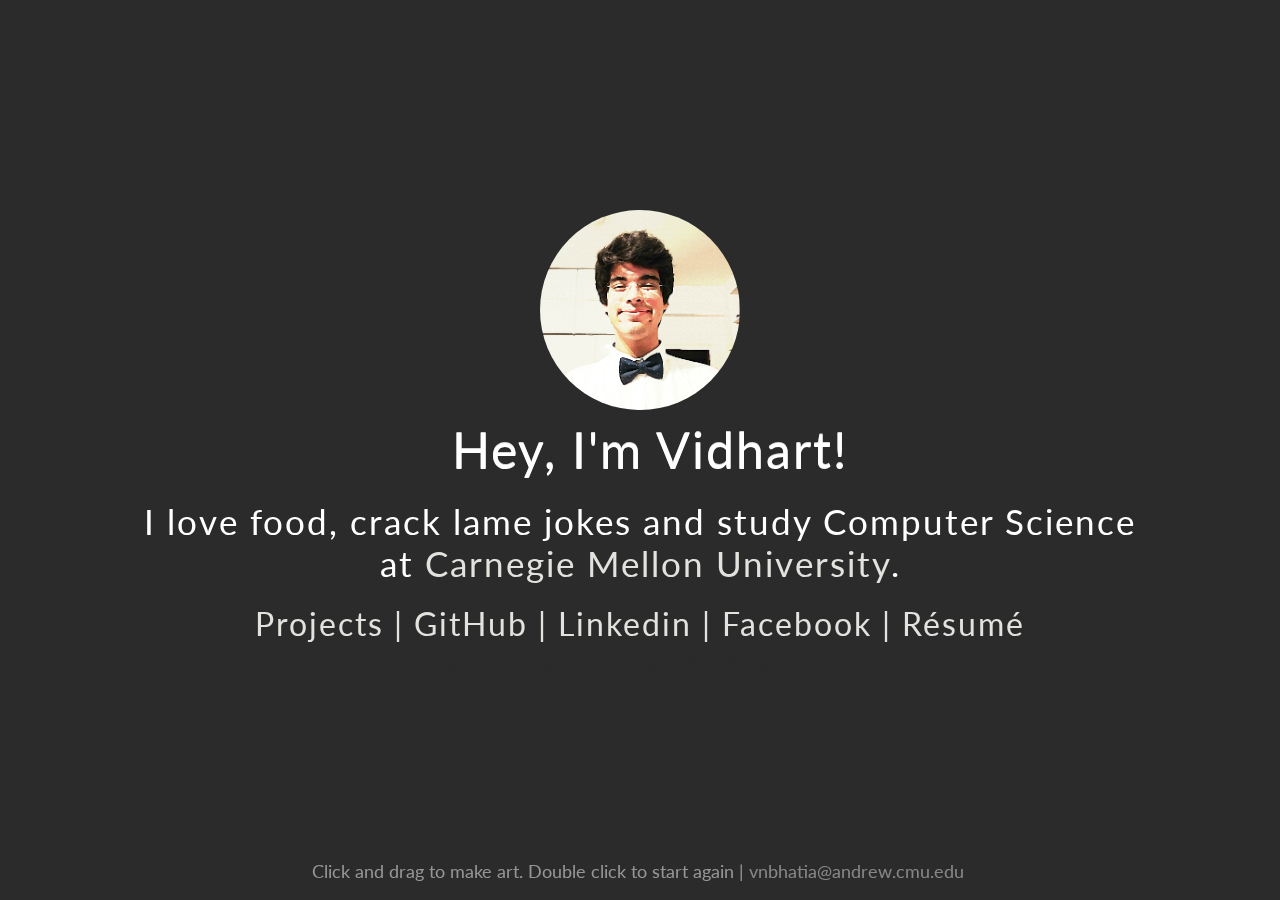
==== index.html @ 8f1c992a "added meta" ====
<!DOCTYPE html>
<html >
<head>
  <meta charset="UTF-8">
   <meta name="description" content="Hey, I'm Vidhart Bhatia! I love food, crack lame jokes and study Computer Science at Carnegie Mellon University.">
  <title>Vidhart Bhatia</title>
  <link rel="icon"  type="image/png"  href="files/favicon.ico" />
  <link href='https://fonts.googleapis.com/css?family=Anaheim' rel='stylesheet' type='text/css'>
<link href="https://fonts.googleapis.com/css?family=Lato|Rubik" rel="stylesheet">  <link rel="stylesheet" href="css/style.css">
</head>

<body>
  <div class ="wrapper">
  <img class="round" src="files/vids.png"/> 
  <div id="Name">Hey, <x><span>I'm Vidhart!</span></x></div>
  <div id = "intro">I love food, crack lame jokes and study Computer Science at <a id ="cmu" href= "http://www.cmu.edu/"> Carnegie Mellon University</a>.

  </div>
  <div id= "links">   <a id="pr" href= "projects.html" > Projects </a>|

    <a id="git" href= "https://github.com/vidhartbhatia" target="_blank"> GitHub </a>|
     <a id="ld" href= "https://www.linkedin.com/in/vidhart-bhatia-954b00135" target="_blank"> Linkedin </a>|
    <a id="fb" href= "https://www.facebook.com/vidhart" target="_blank"> Facebook </a>|
    <a id="cv" href="./files/resume aug 17.pdf" download="Vidhart-Bhatia" target="_blank"> R&eacute;sum&eacute; </a>
   <div class = "hidden"> I also love Art and <a id="tr" href= "Map/index.html" >Traveling!</a></div>

    </div>
  </div>
<canvas id='c'></canvas>
  <script src='js/kzymdn.js'></script>
  <script src="js/index.js"></script>
<div class = "footer"><div class="inline"> Click and drag to make art. Double click to start again | <a href="mailto:vnbhatia@andrew.cmu.edu" id = "email">vnbhatia@andrew.cmu.edu</a></div> <div id="emojii"></div></div>
</body>
</html>
---- css/style.css ----
body,a {
   font-family: 'Lato', sans-serif;
    padding: 0;
    margin: 0;
    background: #2b2b2b;
    overflow: auto;
    overflow-y: auto;
    -webkit-user-select: none;
       -moz-user-select: none;
         -o-user-select: none;
        -ms-user-select: none;
            user-select: none;
}

canvas {
    position: absolute;
    top: 0;
    left: 0;
    z-index: -1;
}
.wrapper {
    position: fixed;
    top: 50%;
    width: 100%;
    margin-top: -15em; 

}
a {
        color: #e2e2de;
            text-decoration: none;
            background-color:rgba(0,0,0,0);


}
#Name {
    color: white;
    font-size: 50px;
    text-align: center;
    letter-spacing: 2px;
    z-index: 0;
    width: 100%;
    text-shadow: 0 -1px 0 #d3d3d1;
    padding: 10px;
}
.round {
    align-self: center;
    border-radius: 100px;
    width: 200px;
    height:200px;
    margin-left: auto;
    margin-right: auto;
    display: block;
}

#intro {
    color: white;
    font-size: 35px;
    text-align: center;
    letter-spacing: 2px;
    z-index: 0;
    width: 80%;
    mix-blend-mode: difference;
    margin: auto;
    padding: 10px;

}

#cmu:hover{
  background: url(../files/cmu.png) no-repeat center center;
	background-size: cover;
	color: #fff;
	-webkit-text-fill-color: transparent;
    -webkit-background-clip: text;
    font-size: 35px;
}

x:hover span {display:none}
x:hover:before {content:"Call me Vids!"}

.hidden {
    color: #2b2b2b;
    font-size: 30px;
    text-align: center;
    letter-spacing: 2px;
    z-index: 0;
    width: 100%;
}

#links{
    margin-top: 10px;
    display: block;
    color: #e2e2de;
    font-size: 32px;
    text-align: center;
    letter-spacing: 2px;
    position: static ;
    z-index: 0;
    width: 100%;
    
}
#git:hover {
    text-decoration: none;
    color: #DAF7A6;
}
#fb:hover {
    text-decoration: none;
    color: #85C1E9;
}
#ld:hover {
    text-decoration: none;
    color: #F882DC;
}
#cv:hover {
    text-decoration: none;
    color: #ABEBC6;
}
#hm:hover {
    text-decoration: none;
    color: #F7DC6F;
}
#pr:hover {
    text-decoration: none;
    color: #D7BDE2;
}
#email:hover {
    text-decoration: none;
    color: #F8C471;
}
#tr {
    color: #2b2b2b;
    text-decoration: none;
}
.dg.ac {
  z-index: 2;
}

.inline {
    display: inline;
    font-size: 18px;
}
#emojii{
    display: inline;
    display: inline-block;
    color:white;
}

.footer {
    text-align: center;
    color:white;
    opacity: 0.5;
    position: fixed; 
    bottom: 0;
    left: 0;
    right: 0;
    height: 40px;
}

/*projects*/
.project {
    font-size: 16px;
    color: white;
    min-height: 200px;
    width: 90%;
    align-content: center;
    margin-left: auto;
    margin-right: auto;
    padding: 10px;
}
.more {
    color: white;
    width: 90%;
    align-content: center;
    margin-left: auto;
    margin-right: auto;
    margin-bottom: 10px;
    padding: 20px;
}

.project h1 {    
    margin-top: 0px;
    margin-left: 0px;
    margin-bottom: 0;
    overflow:auto;
    display:block;
    font-size: 20px;
}
.project p {    
    margin-left: 10px;
    overflow:auto;
    display:block;
    font-size:17px;
    letter-spacing: 1px;
}
.roundrect {   
margin-right: 20px;
float: left;
vertical-align: text-top;
border-radius: 10px;
width:300px;
height: 200px;
  

}

hr{
    display: none;
    width: 90%;
    align-content: center;
}

#title {
    color: white;
    top:10%;
    width: 90%;
    margin-left: auto;
    margin-right: auto;
}
.wrapper-proj {
    width: 100%;
}
z{
    color: #F08080;
}
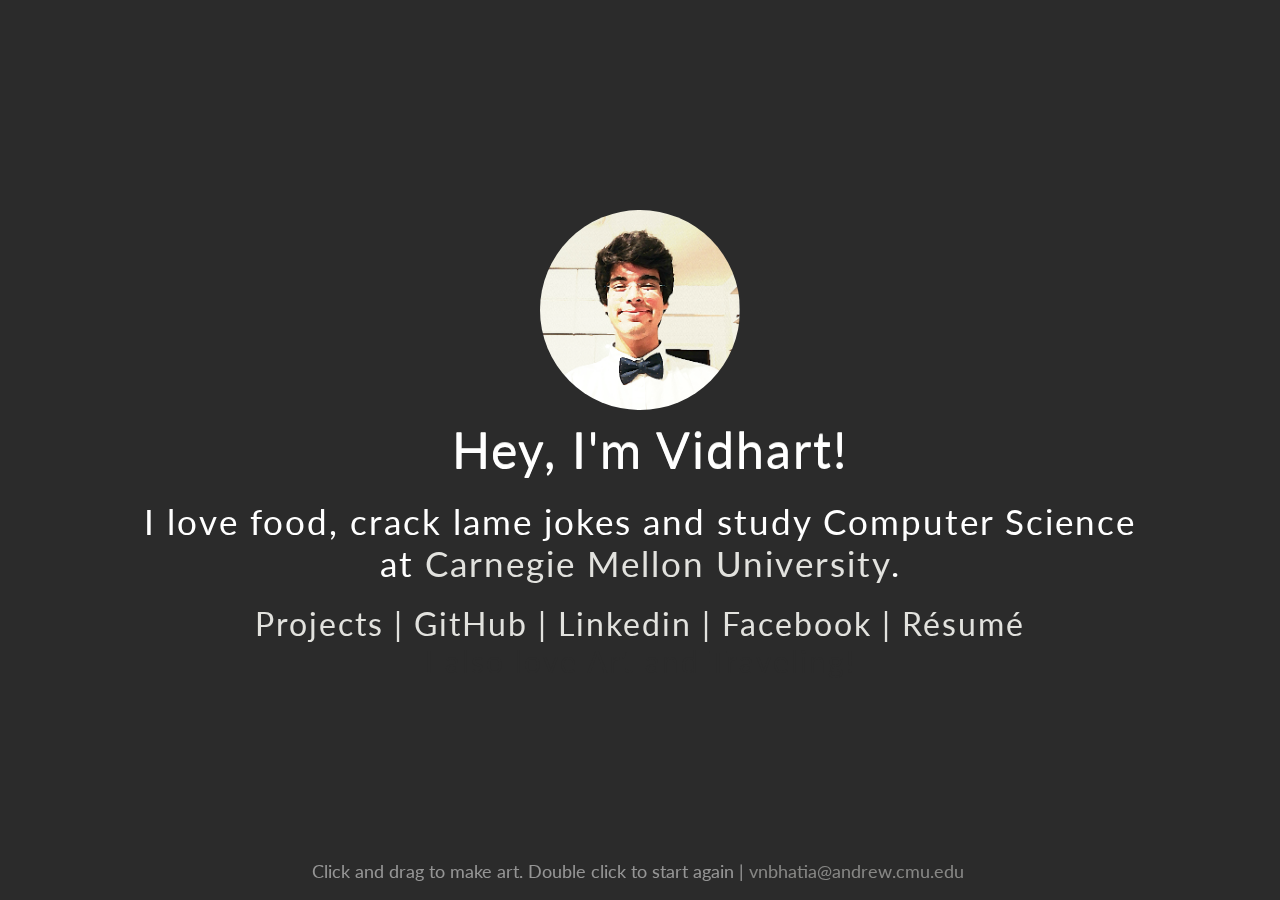
==== commit db5f4ca7: "maintainenece" ====
--- a/index.html
+++ b/index.html
@@ -7,13 +7,23 @@
   <link rel="icon"  type="image/png"  href="files/favicon.ico" />
   <link href='https://fonts.googleapis.com/css?family=Anaheim' rel='stylesheet' type='text/css'>
 <link href="https://fonts.googleapis.com/css?family=Lato|Rubik" rel="stylesheet">  <link rel="stylesheet" href="css/style.css">
+<script>
+  (function(i,s,o,g,r,a,m){i['GoogleAnalyticsObject']=r;i[r]=i[r]||function(){
+  (i[r].q=i[r].q||[]).push(arguments)},i[r].l=1*new Date();a=s.createElement(o),
+  m=s.getElementsByTagName(o)[0];a.async=1;a.src=g;m.parentNode.insertBefore(a,m)
+  })(window,document,'script','https://www.google-analytics.com/analytics.js','ga');
+
+  ga('create', 'UA-59046554-3', 'auto');
+  ga('send', 'pageview');
+
+</script>
 </head>
 
 <body>
   <div class ="wrapper">
   <img class="round" src="files/vids.png"/> 
   <div id="Name">Hey, <x><span>I'm Vidhart!</span></x></div>
-  <div id = "intro">I love food, crack lame jokes and study Computer Science at <a id ="cmu" href= "http://www.cmu.edu/"> Carnegie Mellon University</a>.
+  <div id = "intro">I love food, crack lame jokes and study Computer Science at <a id ="cmu" href= "http://www.cmu.edu/">Carnegie&nbsp;Mellon&nbsp;University</a>.
 
   </div>
   <div id= "links">   <a id="pr" href= "projects.html" > Projects </a>|
--- a/css/style.css
+++ b/css/style.css
@@ -66,12 +66,14 @@
 }
 
 #cmu:hover{
-  background: url(../files/cmu.png) no-repeat center center;
-	background-size: cover;
-	color: #fff;
+     background: url(../files/cmu.png) repeat center center;
+    background-repeat: repeat;
+    background-size: cover;
+
+    color: #fff;
+    display: inline;
 	-webkit-text-fill-color: transparent;
     -webkit-background-clip: text;
-    font-size: 35px;
 }
 
 x:hover span {display:none}
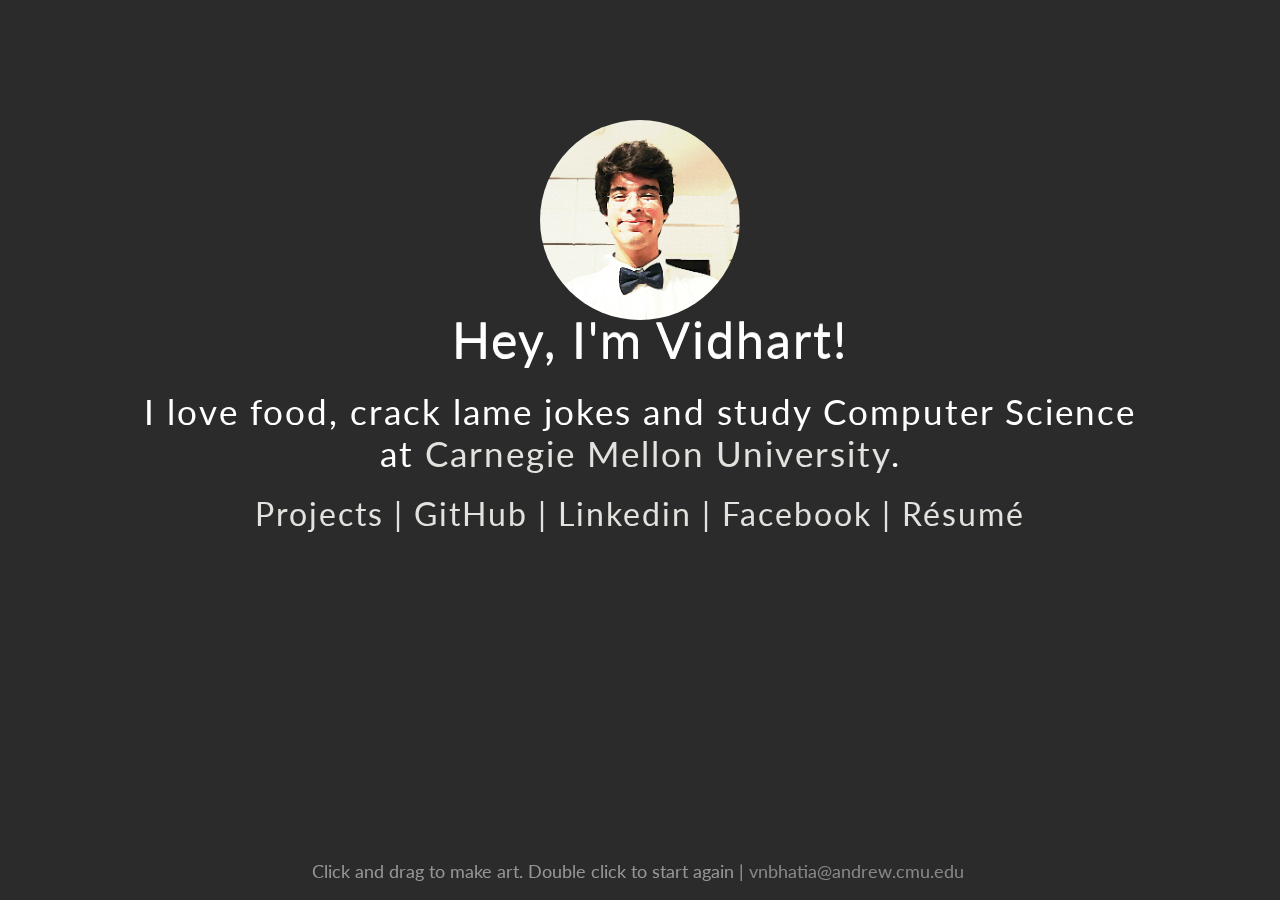
==== commit 57887156: "yo" ====
--- a/index.html
+++ b/index.html
@@ -20,8 +20,9 @@
 </head>
 
 <body>
-  <div class ="wrapper">
-  <img class="round" src="files/vids.png"/> 
+  <div class ="wrapperimg">
+  <img class="round" src="files/vids.png"/> </div>
+   <div class ="wrapper">
   <div id="Name">Hey, <x><span>I'm Vidhart!</span></x></div>
   <div id = "intro">I love food, crack lame jokes and study Computer Science at <a id ="cmu" href= "http://www.cmu.edu/">Carnegie&nbsp;Mellon&nbsp;University</a>.
 
--- a/css/style.css
+++ b/css/style.css
@@ -18,9 +18,17 @@
     left: 0;
     z-index: -1;
 }
+.wrapperimg {
+    position: fixed;
+    top: 40%;
+    width: 100%;
+    margin-top: -15em; 
+    z-index: -5;
+
+}
 .wrapper {
     position: fixed;
-    top: 50%;
+    top: 60%;
     width: 100%;
     margin-top: -15em; 
 
@@ -50,6 +58,13 @@
     margin-left: auto;
     margin-right: auto;
     display: block;
+    z-index: -1000;
+    
+    user-select: none;
+-moz-user-select: none;
+-webkit-user-drag: none;
+-webkit-user-select: none;
+-ms-user-select: none;
 }
 
 #intro {
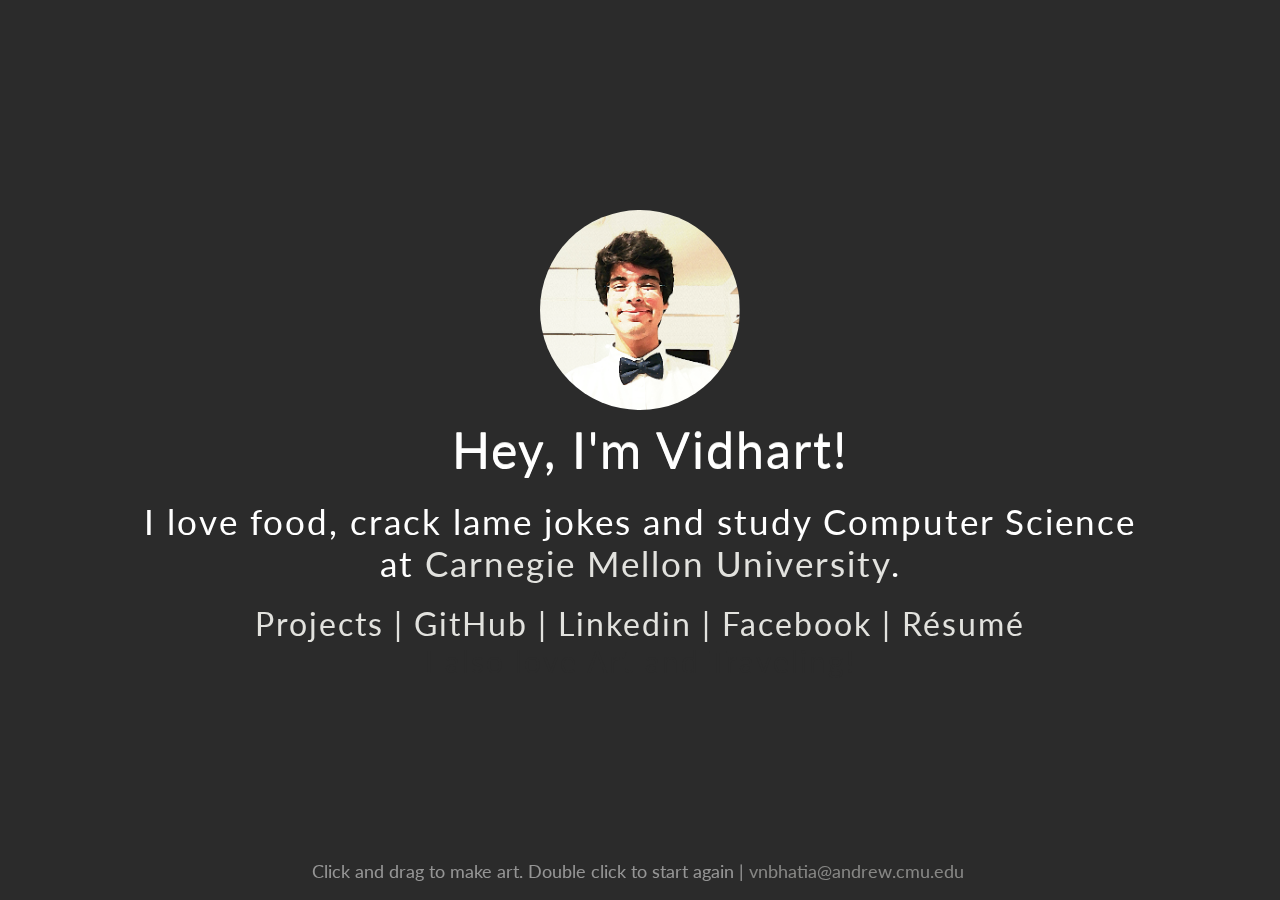
==== commit 7363356c: "Revert "yo"" ====
--- a/index.html
+++ b/index.html
@@ -20,9 +20,8 @@
 </head>
 
 <body>
-  <div class ="wrapperimg">
-  <img class="round" src="files/vids.png"/> </div>
-   <div class ="wrapper">
+  <div class ="wrapper">
+  <img class="round" src="files/vids.png"/> 
   <div id="Name">Hey, <x><span>I'm Vidhart!</span></x></div>
   <div id = "intro">I love food, crack lame jokes and study Computer Science at <a id ="cmu" href= "http://www.cmu.edu/">Carnegie&nbsp;Mellon&nbsp;University</a>.
 
--- a/css/style.css
+++ b/css/style.css
@@ -18,17 +18,9 @@
     left: 0;
     z-index: -1;
 }
-.wrapperimg {
-    position: fixed;
-    top: 40%;
-    width: 100%;
-    margin-top: -15em; 
-    z-index: -5;
-
-}
 .wrapper {
     position: fixed;
-    top: 60%;
+    top: 50%;
     width: 100%;
     margin-top: -15em; 
 
@@ -58,13 +50,6 @@
     margin-left: auto;
     margin-right: auto;
     display: block;
-    z-index: -1000;
-    
-    user-select: none;
--moz-user-select: none;
--webkit-user-drag: none;
--webkit-user-select: none;
--ms-user-select: none;
 }
 
 #intro {
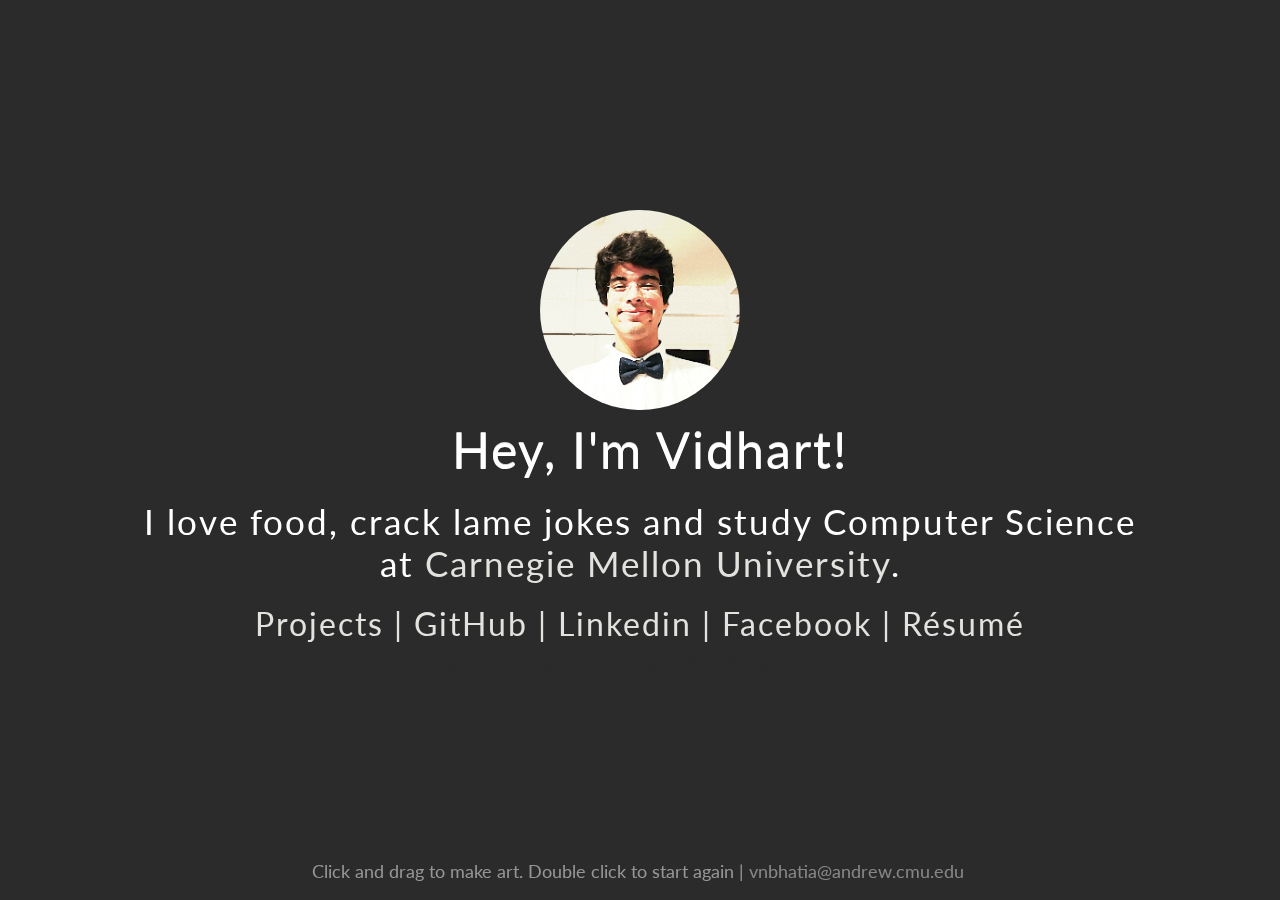
==== commit bbf54a97: "updated rsume again" ====
--- a/index.html
+++ b/index.html
@@ -31,7 +31,7 @@
     <a id="git" href= "https://github.com/vidhartbhatia" target="_blank"> GitHub </a>|
      <a id="ld" href= "https://www.linkedin.com/in/vidhart-bhatia-954b00135" target="_blank"> Linkedin </a>|
     <a id="fb" href= "https://www.facebook.com/vidhart" target="_blank"> Facebook </a>|
-    <a id="cv" href="./files/resume aug 17.pdf" download="Vidhart-Bhatia" target="_blank"> R&eacute;sum&eacute; </a>
+    <a id="cv" href="./files/Vidhart Bhatia - Resume.pdf" download="Vidhart-Bhatia" target="_blank"> R&eacute;sum&eacute; </a>
    <div class = "hidden"> I also love Art and <a id="tr" href= "Map/index.html" >Traveling!</a></div>
 
     </div>
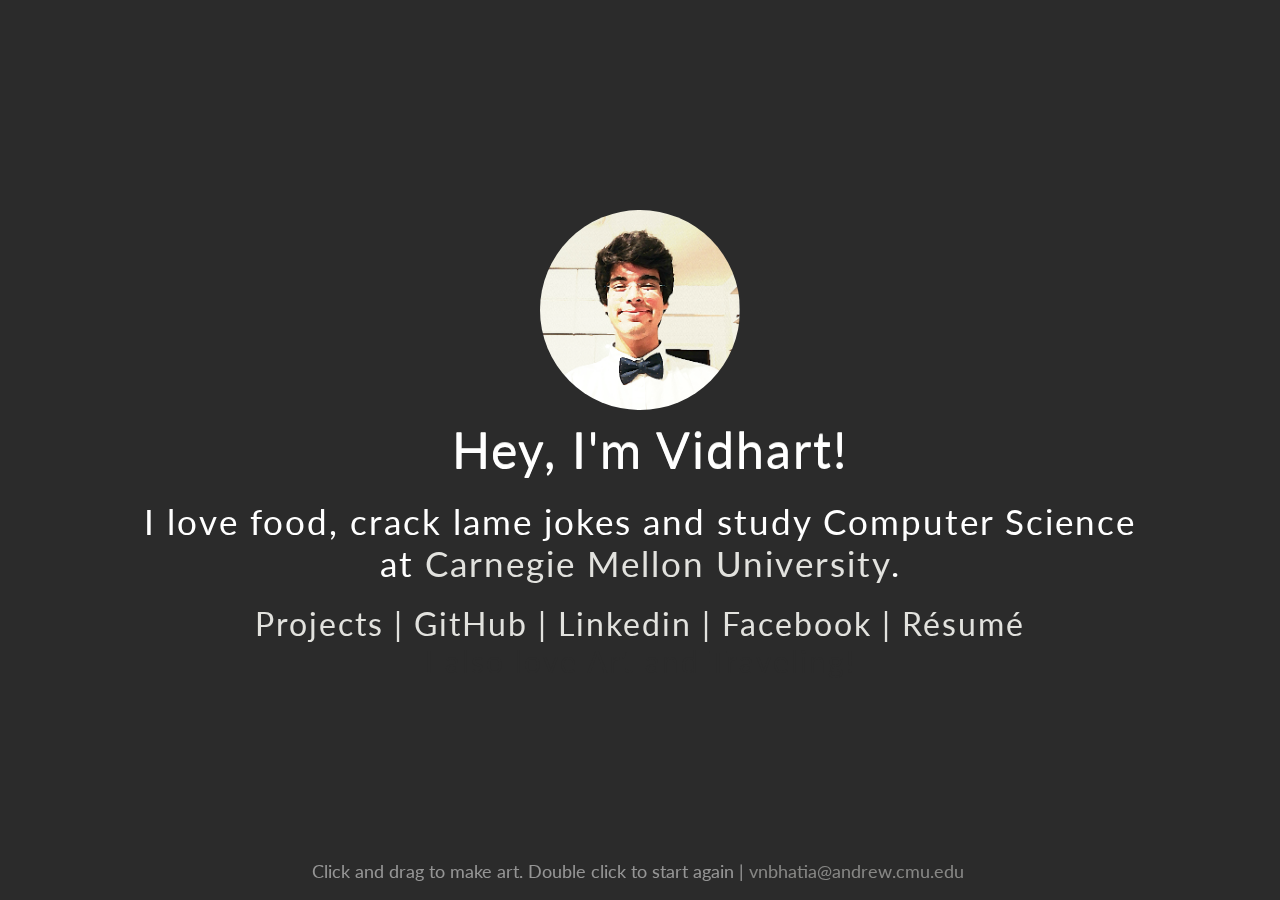
==== commit db94a15d: "updated formatting" ====
--- a/index.html
+++ b/index.html
@@ -1,44 +1,66 @@
 <!DOCTYPE html>
-<html >
+<html>
+
 <head>
   <meta charset="UTF-8">
-   <meta name="description" content="Hey, I'm Vidhart Bhatia! I love food, crack lame jokes and study Computer Science at Carnegie Mellon University.">
+  <meta name="description" content="Hey, I'm Vidhart Bhatia! I love food, crack lame jokes and study Computer Science at Carnegie Mellon University.">
   <title>Vidhart Bhatia</title>
-  <link rel="icon"  type="image/png"  href="files/favicon.ico" />
+  <link rel="icon" type="image/png" href="files/favicon.ico" />
   <link href='https://fonts.googleapis.com/css?family=Anaheim' rel='stylesheet' type='text/css'>
-<link href="https://fonts.googleapis.com/css?family=Lato|Rubik" rel="stylesheet">  <link rel="stylesheet" href="css/style.css">
-<script>
-  (function(i,s,o,g,r,a,m){i['GoogleAnalyticsObject']=r;i[r]=i[r]||function(){
-  (i[r].q=i[r].q||[]).push(arguments)},i[r].l=1*new Date();a=s.createElement(o),
-  m=s.getElementsByTagName(o)[0];a.async=1;a.src=g;m.parentNode.insertBefore(a,m)
-  })(window,document,'script','https://www.google-analytics.com/analytics.js','ga');
+  <link href="https://fonts.googleapis.com/css?family=Lato|Rubik" rel="stylesheet">
+  <link rel="stylesheet" href="css/style.css">
+  <script>
+    (function (i, s, o, g, r, a, m) {
+      i['GoogleAnalyticsObject'] = r;
+      i[r] = i[r] || function () {
+        (i[r].q = i[r].q || []).push(arguments)
+      }, i[r].l = 1 * new Date();
+      a = s.createElement(o),
+        m = s.getElementsByTagName(o)[0];
+      a.async = 1;
+      a.src = g;
+      m.parentNode.insertBefore(a, m)
+    })(window, document, 'script', 'https://www.google-analytics.com/analytics.js', 'ga');
 
-  ga('create', 'UA-59046554-3', 'auto');
-  ga('send', 'pageview');
-
-</script>
+    ga('create', 'UA-59046554-3', 'auto');
+    ga('send', 'pageview');
+  </script>
 </head>
 
 <body>
-  <div class ="wrapper">
-  <img class="round" src="files/vids.png"/> 
-  <div id="Name">Hey, <x><span>I'm Vidhart!</span></x></div>
-  <div id = "intro">I love food, crack lame jokes and study Computer Science at <a id ="cmu" href= "http://www.cmu.edu/">Carnegie&nbsp;Mellon&nbsp;University</a>.
+  <div class="wrapper">
+    <img class="round" src="files/vids.png" />
+    <div id="Name">Hey,
+      <x>
+        <span>I'm Vidhart!</span>
+      </x>
+    </div>
+    <div id="intro">I love food, crack lame jokes and study Computer Science at
+      <a id="cmu" href="http://www.cmu.edu/">Carnegie&nbsp;Mellon&nbsp;University</a>.
 
-  </div>
-  <div id= "links">   <a id="pr" href= "projects.html" > Projects </a>|
+    </div>
+    <div id="links">
+      <a id="pr" href="projects.html"> Projects </a>|
 
-    <a id="git" href= "https://github.com/vidhartbhatia" target="_blank"> GitHub </a>|
-     <a id="ld" href= "https://www.linkedin.com/in/vidhart-bhatia-954b00135" target="_blank"> Linkedin </a>|
-    <a id="fb" href= "https://www.facebook.com/vidhart" target="_blank"> Facebook </a>|
-    <a id="cv" href="./files/Vidhart Bhatia - Resume.pdf" download="Vidhart-Bhatia" target="_blank"> R&eacute;sum&eacute; </a>
-   <div class = "hidden"> I also love Art and <a id="tr" href= "Map/index.html" >Traveling!</a></div>
+      <a id="git" href="https://github.com/vidhartbhatia" target="_blank"> GitHub </a>|
+      <a id="ld" href="https://www.linkedin.com/in/vidhart-bhatia-954b00135" target="_blank"> Linkedin </a>|
+      <a id="fb" href="https://www.facebook.com/vidhart" target="_blank"> Facebook </a>|
+      <a id="cv" href="./files/Vidhart Bhatia - Resume.pdf" download="Vidhart-Bhatia" target="_blank"> R&eacute;sum&eacute; </a>
+      <div class="hidden"> I also love Art and
+        <a id="tr" href="Map/index.html">Traveling!</a>
+      </div>
 
     </div>
   </div>
-<canvas id='c'></canvas>
+  <canvas id='c'></canvas>
   <script src='js/kzymdn.js'></script>
   <script src="js/index.js"></script>
-<div class = "footer"><div class="inline"> Click and drag to make art. Double click to start again | <a href="mailto:vnbhatia@andrew.cmu.edu" id = "email">vnbhatia@andrew.cmu.edu</a></div> <div id="emojii"></div></div>
+  <div class="footer">
+    <div class="inline"> Click and drag to make art. Double click to start again |
+      <a href="mailto:vnbhatia@andrew.cmu.edu" id="email">vnbhatia@andrew.cmu.edu</a>
+    </div>
+    <div id="emojii"></div>
+  </div>
 </body>
-</html>
+
+</html>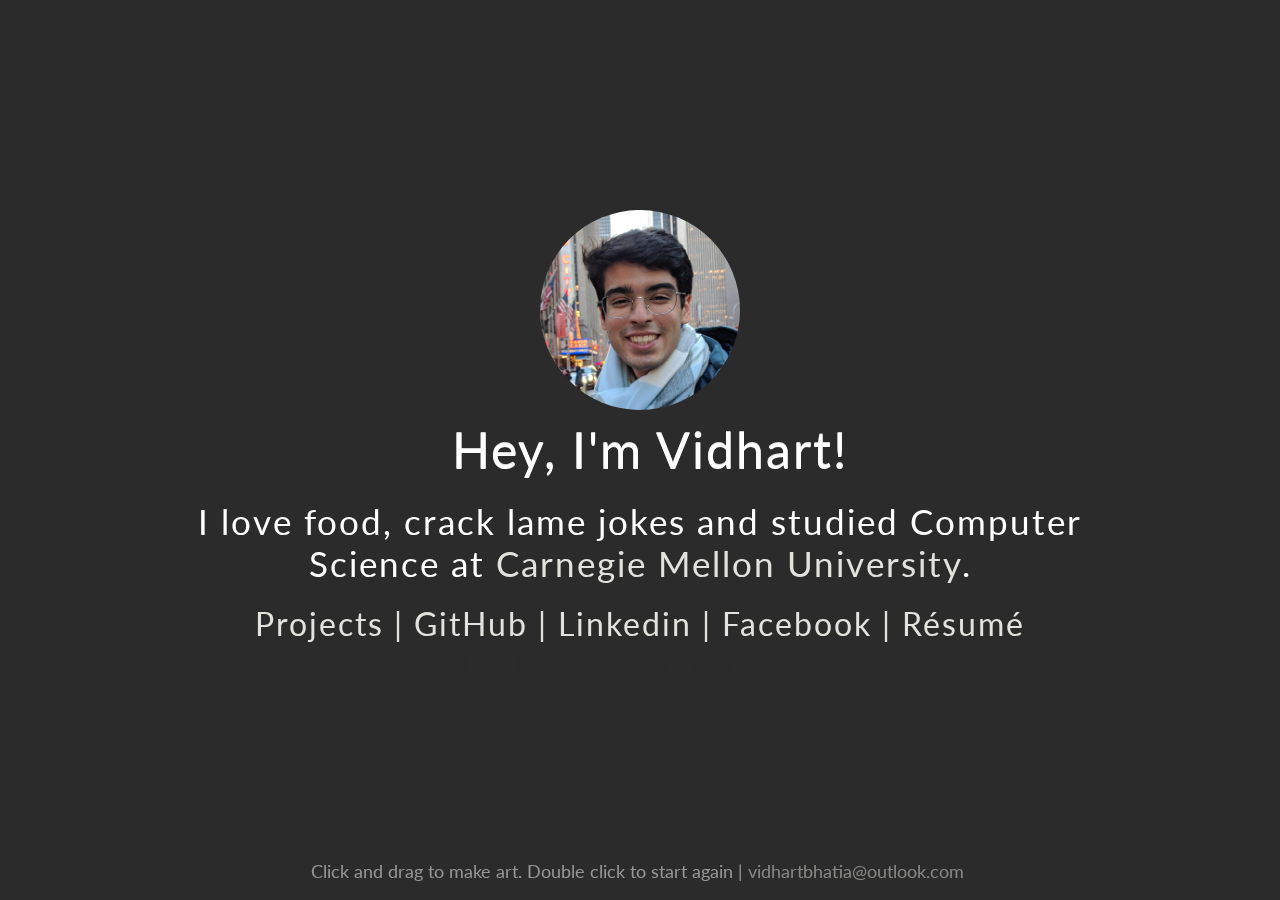
==== commit cb0162d3: "Update index.html" ====
--- a/index.html
+++ b/index.html
@@ -3,7 +3,7 @@
 
 <head>
   <meta charset="UTF-8">
-  <meta name="description" content="Hey, I'm Vidhart Bhatia! I love food, crack lame jokes and study Computer Science at Carnegie Mellon University.">
+  <meta name="description" content="Hey, I'm Vidhart Bhatia! I love food, crack lame jokes and studies Computer Science at Carnegie Mellon University.">
   <title>Vidhart Bhatia</title>
   <link rel="icon" type="image/png" href="files/favicon.ico" />
   <link href='https://fonts.googleapis.com/css?family=Anaheim' rel='stylesheet' type='text/css'>
@@ -35,7 +35,7 @@
         <span>I'm Vidhart!</span>
       </x>
     </div>
-    <div id="intro">I love food, crack lame jokes and study Computer Science at
+    <div id="intro">I love food, crack lame jokes and studied Computer Science at
       <a id="cmu" href="http://www.cmu.edu/">Carnegie&nbsp;Mellon&nbsp;University</a>.
 
     </div>
@@ -43,7 +43,7 @@
       <a id="pr" href="projects.html"> Projects </a>|
 
       <a id="git" href="https://github.com/vidhartbhatia" target="_blank"> GitHub </a>|
-      <a id="ld" href="https://www.linkedin.com/in/vidhart-bhatia-954b00135" target="_blank"> Linkedin </a>|
+      <a id="ld" href="https://www.linkedin.com/in/vidhart" target="_blank"> Linkedin </a>|
       <a id="fb" href="https://www.facebook.com/vidhart" target="_blank"> Facebook </a>|
       <a id="cv" href="./files/Vidhart Bhatia - Resume.pdf" download="Vidhart-Bhatia" target="_blank"> R&eacute;sum&eacute; </a>
       <div class="hidden"> I also love Art and
@@ -57,10 +57,10 @@
   <script src="js/index.js"></script>
   <div class="footer">
     <div class="inline"> Click and drag to make art. Double click to start again |
-      <a href="mailto:vnbhatia@andrew.cmu.edu" id="email">vnbhatia@andrew.cmu.edu</a>
+      <a href="mailto:vidhartbhatia@outlook.com" id="email">vidhartbhatia@outlook.com</a>
     </div>
     <div id="emojii"></div>
   </div>
 </body>
 
-</html>+</html>
